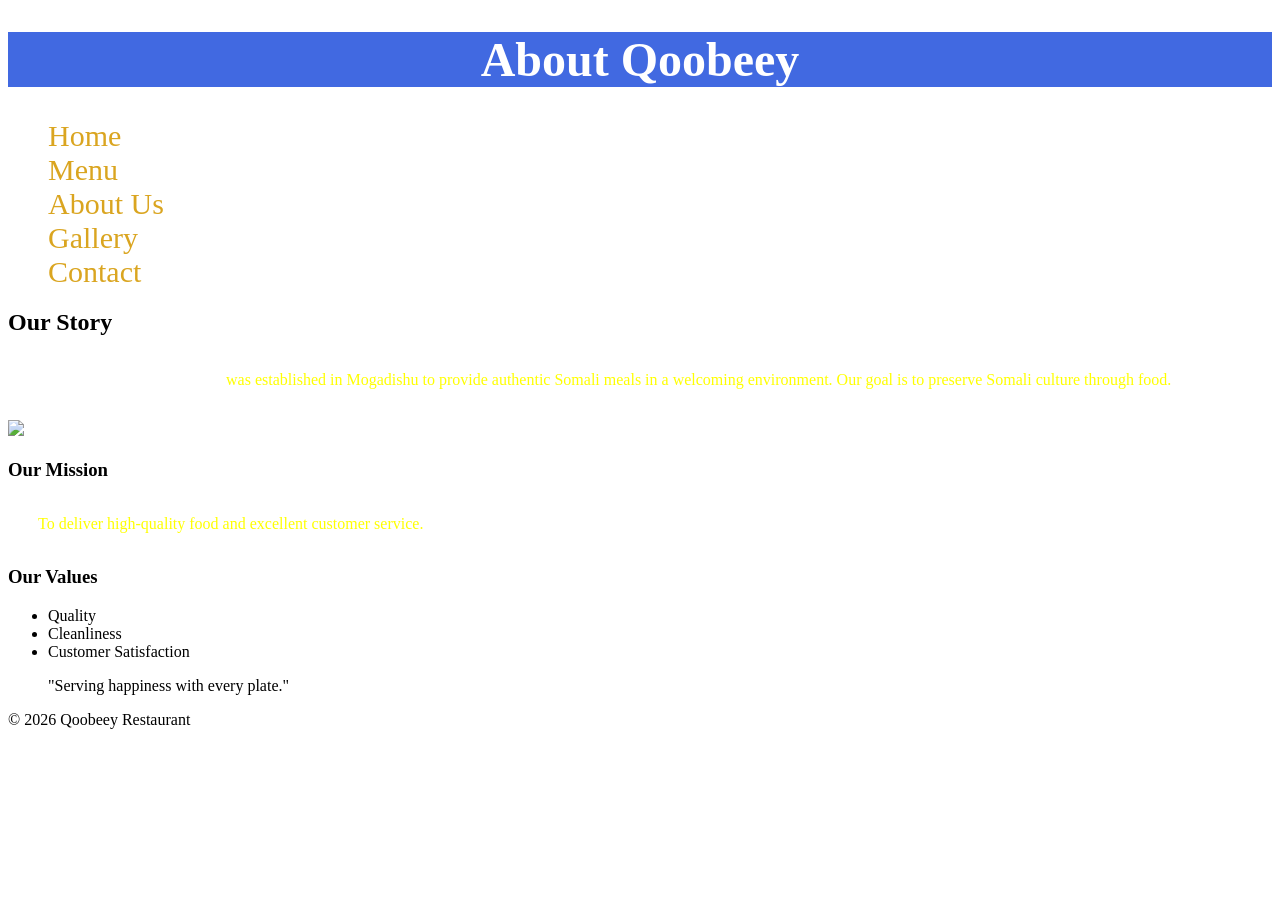
==== About.html @ ea3b914a "Add files via upload" ====
<!DOCTYPE html>
<html>
<head>
    <title>About Qoobeey Restaurant</title>
    <link rel="stylesheet" href="Style.css">
</head>
<body>
    <header>
        <h1>About Qoobeey</h1>
    </header>
    <nav>
        <ul>
            <li><a href="index.html">Home</a></li>
            <li><a href="menu.html">Menu</a></li>
            <li><a href="about.html">About Us</a></li>
            <li><a href="gallery.html">Gallery</a></li>
            <li><a href="contact.html">Contact</a></li>
        </ul>
    </nav>
    <main>
        <h2>Our Story</h2>
        <p><span>Qoobeey Restaurant</span> was established in Mogadishu to provide authentic Somali meals in a welcoming environment. Our goal is to preserve Somali culture through food.</p>
        
        <img src=" " alt=" " width="400">

        <h3>Our Mission</h3>
        <p>To deliver high-quality food and excellent customer service.</p>

        <h3>Our Values</h3>
        <ul>
            <li>Quality</li>
            <li>Cleanliness</li>
            <li>Customer Satisfaction</li>
        </ul>

        <blockquote>
            "Serving happiness with every plate."
        </blockquote>
    </main>
    <footer>
        <p>&copy; 2026 Qoobeey Restaurant</p>
    </footer>
</body>
</html>
---- Style.css ----
*{
    font-family: Georgia, 'Times New Roman', Times, serif;
}

body{
    background-image: url(inpic.jpeg);
background-size:100vw 200vh;
background-repeat: no-repeat;
}
header{
    background-color: royalblue;
}
/* class selector of menu page */
.bg{
    background-color: blue;
    color: yellow;
}

header h1{
    font-size: 3em;
    text-align: center;
    color:#ffffff;
}

/* descdent selector  */
header p{
    color:#fffedc;
    font-size: 2em;
    font-style: italic;
    font-weight: 800;
    text-align: center;
}

nav a{
color: goldenrod;
font-size:30px;
   text-decoration: none;
}

 nav ul{
    list-style-type:none;
}


main p{
    line-height: 3em;
    color: yellow;
    letter-spacing: 20%;
    text-indent: 30px;
    
}

main p span {
    color: white;
    text-transform: uppercase;
}

main ul li{
    /* list-style-image: url(); */

}

.foot{
    background-color: lightblue;
   height:80px;

   font-size: medium;
   font-style: italic;
    
}

.restaurant{
width: 400px;
height: 400px;
}


/* 
id selector of index page  */
/* #resdescription{
    color: rgb(15, 188, 26);
} */ */
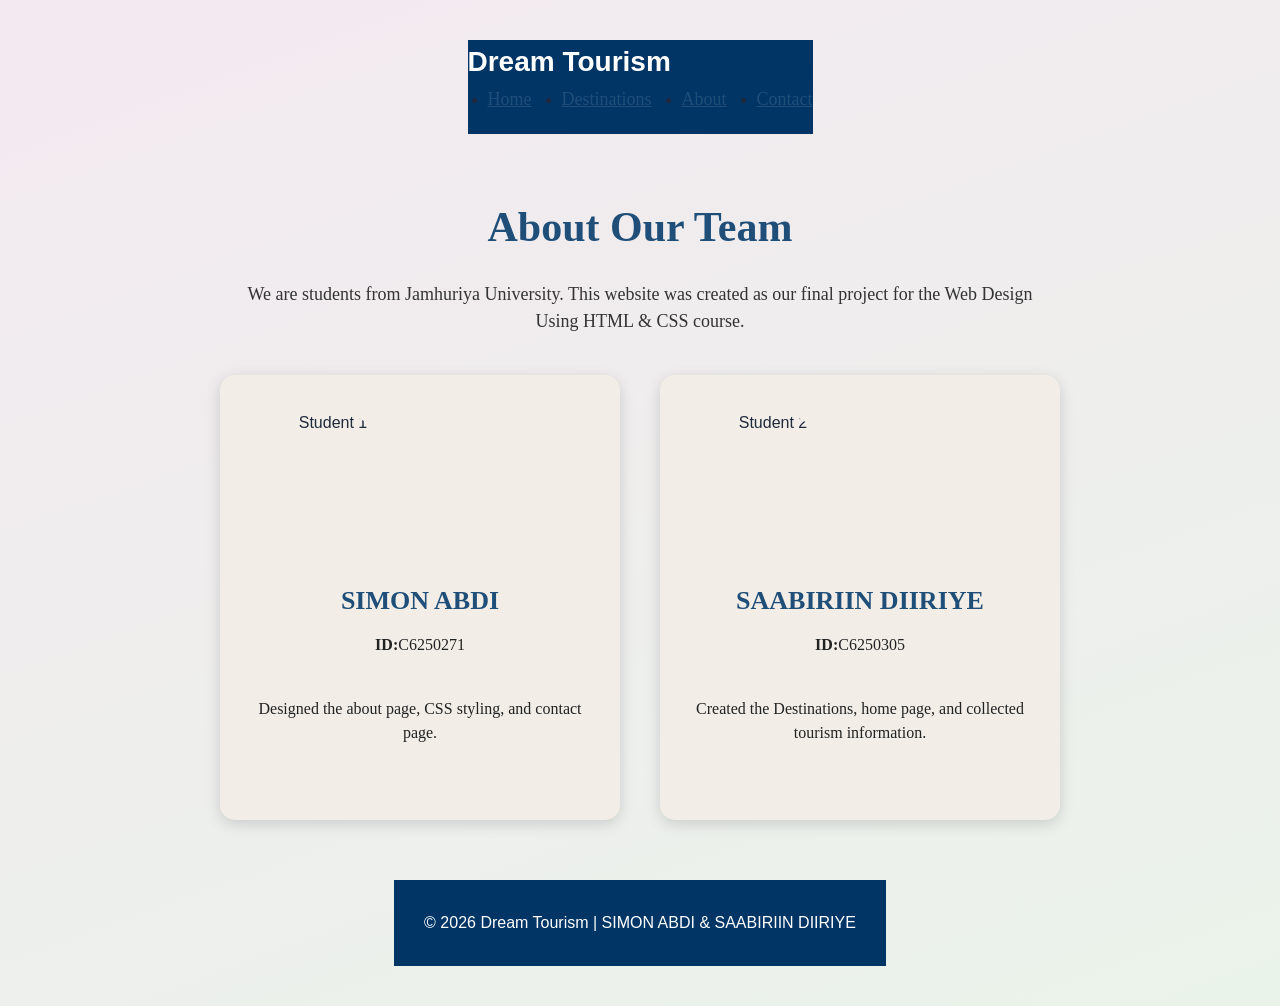
==== commit 0f15017d: "Add files via upload" ====
--- a/About.html
+++ b/About.html
@@ -1,44 +1,84 @@
 <!DOCTYPE html>
-<html>
+<html lang="en">
 <head>
-    <title>About Qoobeey Restaurant</title>
-    <link rel="stylesheet" href="Style.css">
+    <meta charset="UTF-8">
+    <meta name="viewport" content="width=device-width, initial-scale=1.0">
+    <title>About Us</title>
+    <link rel="stylesheet" href="cdddd.css">
+    
 </head>
 <body>
-    <header>
-        <h1>About Qoobeey</h1>
-    </header>
+<style>
+    
+</style>
+
+<header>
+    <div class="logo">
+        <h2>Dream Tourism</h2>
+    </div>
+
     <nav>
         <ul>
-            <li><a href="index.html">Home</a></li>
-            <li><a href="menu.html">Menu</a></li>
-            <li><a href="about.html">About Us</a></li>
-            <li><a href="gallery.html">Gallery</a></li>
-            <li><a href="contact.html">Contact</a></li>
+            <li><a href="Home.html">Home</a></li>
+            <li><a href="Destination.html">Destinations</a></li>
+            <li><a href="About.html">About</a></li>
+            <li><a href="Contact.html">Contact</a></li>
         </ul>
     </nav>
-    <main>
-        <h2>Our Story</h2>
-        <p><span>Qoobeey Restaurant</span> was established in Mogadishu to provide authentic Somali meals in a welcoming environment. Our goal is to preserve Somali culture through food.</p>
-        
-        <img src=" " alt=" " width="400">
+</header>
 
-        <h3>Our Mission</h3>
-        <p>To deliver high-quality food and excellent customer service.</p>
+<main>
 
-        <h3>Our Values</h3>
-        <ul>
-            <li>Quality</li>
-            <li>Cleanliness</li>
-            <li>Customer Satisfaction</li>
-        </ul>
+<section class="about">
 
-        <blockquote>
-            "Serving happiness with every plate."
-        </blockquote>
-    </main>
-    <footer>
-        <p>&copy; 2026 Qoobeey Restaurant</p>
-    </footer>
+<h1>About Our Team</h1>
+
+<p>
+We are students from Jamhuriya University. This website was created as our final project for the Web Design Using HTML & CSS course.
+</p>
+
+<div class="team">
+
+<div class="member">
+<img src="images/simoon.jpeg" alt="Student 1">
+
+<h2>SIMON ABDI</h2>
+
+<p><strong>ID:</strong>C6250271</p>
+
+<p>
+Designed the about page, CSS styling, and contact page.
+</p>
+
+</div>
+
+<div class="member">
+
+<img src="images/Saabiriin.jpeg" alt="Student 2">
+
+<h2>SAABIRIIN DIIRIYE</h2>
+
+<p><strong>ID:</strong>C6250305</p>
+
+<p>
+Created the Destinations, home page, and collected tourism information.
+</p>
+
+</div>
+
+</div>
+
+</section>
+
+</main>
+
+<footer>
+
+<p>
+©️ 2026 Dream Tourism | SIMON ABDI & SAABIRIIN DIIRIYE
+</p>
+
+</footer>
+
 </body>
 </html>
--- a/cdddd.css
+++ b/cdddd.css
@@ -0,0 +1,1075 @@
+/* GENERAL STYLE  */
+
+*{
+    margin:0;
+    padding:0;
+    box-sizing:border-box;
+}
+
+body{
+    font-family: Arial, sans-serif;
+    line-height:1.6;
+    color:#333;
+    background:#f8f9fa;
+}
+
+
+a{
+    text-decoration:none;
+    color:inherit;
+}
+
+
+img{
+    width:100%;
+    display:block;
+}
+
+header{
+    background:#003566;
+    position:sticky;
+    top:0;
+    z-index:1000;
+}
+
+
+.navbar{
+
+    display:flex;
+    justify-content:space-between;
+    align-items:center;
+
+    padding:20px 8%;
+}
+
+
+.logo h2{
+
+    color:white;
+    font-size:28px;
+
+}
+
+
+
+.nav-links{
+
+    display:flex;
+    list-style:none;
+    gap:30px;
+
+}
+
+
+.nav-links a{
+
+    color:white;
+    font-size:18px;
+    transition:0.3s;
+
+}
+
+
+
+.nav-links a:hover,
+.nav-links .active{
+
+    color:#ffd60a;
+
+}
+
+
+.hero{
+
+    height:90vh;
+
+    background:
+
+    linear-gradient(
+    rgba(0,0,0,0.5),
+    rgba(0,0,0,0.5)
+    ),
+
+
+        /* url("../images/travel.jpg"); */
+        url("/images/meldev.jpg");
+
+
+
+    background-size:cover;
+
+    background-position:center;
+
+    display:flex;
+
+    justify-content:center;
+
+    align-items:center;
+
+    text-align:center;
+
+}
+
+
+
+.hero-text{
+
+    color:white;
+
+    max-width:800px;
+
+}
+
+
+.hero-text h1{
+
+    font-size:55px;
+
+    margin-bottom:20px;
+
+}
+
+
+.hero-text p{
+
+    font-size:22px;
+
+    margin-bottom:30px;
+
+}
+
+
+
+.btn{
+
+    background:#ffd60a;
+
+    padding:15px 35px;
+
+    border-radius:30px;
+
+    font-weight:bold;
+
+    transition:0.3s;
+
+}
+
+
+
+.btn:hover{
+
+    background:white;
+
+    color:#003566;
+
+}
+
+
+
+.title{
+
+    text-align:center;
+
+    font-size:35px;
+
+    margin:50px 0 30px;
+
+    color:#003566;
+
+}
+
+
+.destination{
+
+    padding:20px 8%;
+
+}
+
+
+.card-container{
+
+    display:grid;
+
+    grid-template-columns:repeat(4,1fr);
+
+    gap:25px;
+
+}
+
+
+
+.card{
+
+    background:white;
+
+    border-radius:15px;
+
+    overflow:hidden;
+
+    box-shadow:0 5px 15px rgba(0,0,0,0.2);
+
+    transition:0.4s;
+
+}
+
+
+
+.card:hover{
+
+    transform:translateY(-10px);
+
+}
+
+
+
+.card img{
+
+    height:220px;
+
+    object-fit:cover;
+
+}
+
+
+.card-content{
+
+    padding:20px;
+
+}
+
+
+
+.card-content h3{
+
+    color:#003566;
+
+    margin-bottom:10px;
+
+}
+
+
+.card-content a{
+
+    color:#0077b6;
+
+    font-weight:bold;
+
+}
+
+
+.why-us{
+
+    padding:40px 8%;
+
+}
+
+
+
+.features{
+
+    display:flex;
+
+    gap:25px;
+
+}
+
+
+
+.feature-box{
+
+    background:white;
+
+    padding:25px;
+
+    border-radius:15px;
+
+    box-shadow:0 5px 15px #ddd;
+
+    flex:1;
+
+}
+
+
+
+
+
+
+.gallery{
+
+    padding:40px 8%;
+
+}
+
+
+
+.gallery-container{
+
+    display:grid;
+
+    grid-template-columns:repeat(4,1fr);
+
+    gap:20px;
+
+}
+
+
+
+.gallery img{
+
+    height:250px;
+
+    object-fit:cover;
+
+    border-radius:15px;
+
+}
+
+
+.destination-hero{
+
+    height:60vh;
+
+    background-image: linear-gradient(0,0,0,0.5),rgba (0,0,0,0.5),
+    url("./meldev.jpeg");
+    background-size: cover;
+    background-position: center;
+    display: flex;
+    justify-content: center;
+    align-items: center;
+}
+
+    linear-gradient(
+    rgba(0,0,0,.5),
+    rgba(0,0,0,.5)
+    ),
+
+    url("../images/meldev.jpeg");
+
+
+    background-size:cover;
+
+    background-position:center;
+
+    display:flex;
+
+    justify-content:center;
+
+    align-items:center;
+
+    text-align:center;
+
+    color:white;
+
+}
+
+
+
+.hero-content h1{
+
+    font-size:50px;
+
+}
+
+
+.hero-content p{
+
+    font-size:22px;
+
+}
+
+
+
+
+
+
+.country{
+
+    display:flex;
+
+    align-items:center;
+
+    gap:40px;
+
+    padding:60px 8%;
+
+    background:white;
+
+}
+
+
+
+.country.reverse{
+
+    flex-direction:row-reverse;
+
+}
+
+
+.country-image{
+
+    flex:1;
+
+}
+
+
+.country-image img{
+
+    height:350px;
+
+    object-fit:cover;
+
+    border-radius:20px;
+
+}
+
+
+
+.country-text{
+
+    flex:1;
+
+}
+
+
+
+.country-text h2{
+
+    color:#003566;
+
+    font-size:35px;
+
+    margin-bottom:15px;
+
+}
+
+
+.country-text h3{
+
+    color:#0077b6;
+
+    margin-top:20px;
+
+}
+
+
+.country-text ul{
+
+    margin-left:20px;
+
+}
+
+.travel-tips{
+
+    padding:50px 8%;
+
+}
+
+
+
+.tips-container{
+
+    display:flex;
+
+    gap:25px;
+
+}
+
+
+
+.tip{
+
+    background:white;
+
+    padding:25px;
+
+    border-radius:15px;
+
+    box-shadow:0 5px 15px #ddd;
+
+    flex:1;
+
+}
+
+
+
+
+
+footer{
+
+    background:#003566;
+
+    color:white;
+
+    text-align:center;
+
+    padding:30px;
+
+}
+
+
+
+
+
+
+@media(max-width:992px){
+
+
+    .card-container{
+
+        grid-template-columns:repeat(2,1fr);
+
+    }
+
+
+    .gallery-container{
+
+        grid-template-columns:repeat(2,1fr);
+
+    }
+
+
+    .country{
+
+        flex-direction:column;
+
+    }
+
+
+    .country.reverse{
+
+        flex-direction:column;
+
+    }
+
+
+}
+
+
+
+@media(max-width:600px){
+
+
+    .navbar{
+
+        flex-direction:column;
+
+        gap:20px;
+
+    }
+
+
+    .nav-links{
+
+        flex-direction:column;
+
+        text-align:center;
+
+    }
+
+
+
+    .hero-text h1{
+
+        font-size:35px;
+
+    }
+
+
+
+    .card-container{
+
+        grid-template-columns:1fr;
+
+    }
+
+
+
+    .features{
+
+        flex-direction:column;
+
+    }
+
+
+
+    .gallery-container{
+
+        grid-template-columns:1fr;
+
+    }
+
+
+
+    .hero-content h1{
+
+        font-size:35px;
+
+    }
+
+}
+
+/* home.css */
+
+/* ===== Reset & Base ===== */
+* {
+  margin: 0;
+  padding: 0;
+  box-sizing: border-box;
+}
+
+body {
+  font-family: 'Segoe UI', Arial, sans-serif;
+  color: #1e293b;
+  background-color: #f4f6f9;
+}
+
+a {
+  text-decoration: none;
+}
+
+ul {
+  list-style: none;
+}
+
+/* ===== Navbar ===== */
+.navbar {
+  display: flex;
+  justify-content: space-between;
+  align-items: center;
+  background-color: #0b1f4c;
+  padding: 18px 60px;
+}
+
+.logo {
+  display: flex;
+  align-items: center;
+  gap: 10px;
+}
+
+.logo-icon {
+  font-size: 28px;
+}
+
+.logo h1 {
+  font-size: 24px;
+  font-weight: 700;
+}
+
+.logo-dark {
+  color: #ffffff;
+}
+
+.logo-accent {
+  color: #f5a623;
+}
+
+.nav-links {
+  display: flex;
+  gap: 35px;
+}
+
+.nav-links a {
+  color: #ffffff;
+  font-weight: 600;
+  font-size: 15px;
+  padding-bottom: 6px;
+  transition: color 0.2s ease;
+}
+
+.nav-links a:hover {
+  color: #f5a623;
+}
+
+.nav-links a.active {
+  color: #f5a623;
+  border-bottom: 2px solid #f5a623;
+}
+
+/* ===== Hero Section ===== */
+.hero {
+  position: relative;
+  height: 480px;
+  background-image: linear-gradient(rgba(white), rgba(white)),
+    url("images/Saabiriin.jpeg");
+  background-size: cover;
+  background-position: center;
+  display: flex;
+  align-items: center;
+  justify-content: center;
+  text-align: center;
+}
+
+.hero-content {
+  max-width: 700px;
+  padding: 0 20px;
+}
+
+.hero-explore {
+  font-family: 'Brush Script MT', cursive;
+  font-size: 42px;
+  color: #f5a623;
+  margin-bottom: -10px;
+}
+
+.hero-title {
+  font-size: 48px;
+  font-weight: 800;
+  color: #ffffff;
+  text-shadow: 0 2px 8px rgba(0,0,0,0.4);
+  margin-bottom: 18px;
+}
+
+.hero-subtitle {
+  color: #eef2f7;
+  font-size: 17px;
+  line-height: 1.6;
+  margin-bottom: 28px;
+}
+
+.btn-cta {
+  display: inline-block;
+  background-color: #f5a623;
+  color: #0b1f4c;
+  font-weight: 700;
+  padding: 14px 30px;
+  border-radius: 30px;
+  font-size: 15px;
+  transition: transform 0.2s ease, background-color 0.2s ease;
+}
+
+.btn-cta:hover {
+  background-color: #e0961a;
+  transform: translateY(-2px);
+}
+
+/* ===== Destinations Section ===== */
+.destinations {
+  text-align: center;
+  padding: 60px 60px 80px;
+}
+
+.section-title {
+  color: #0b1f4c;
+  font-size: 32px;
+  font-weight: 800;
+  margin-bottom: 12px;
+}
+
+.title-underline {
+  display: block;
+  width: 60px;
+  height: 3px;
+  background-color: #f5a623;
+  margin: 0 auto 40px;
+}
+
+.cards-grid {
+  display: grid;
+  grid-template-columns: repeat(4, 1fr);
+  gap: 25px;
+}
+
+.card {
+  background-color: #ffffff;
+  border-radius: 12px;
+  overflow: hidden;
+  box-shadow: 0 4px 14px rgba(0, 0, 0, 0.08);
+  text-align: left;
+  transition: transform 0.25s ease, box-shadow 0.25s ease;
+}
+
+.card:hover {
+  transform: translateY(-6px);
+  box-shadow: 0 10px 24px rgba(0, 0, 0, 0.15);
+}
+
+.card img {
+  width: 100%;
+  height: 160px;
+  object-fit: cover;
+}
+
+.card-body {
+  padding: 18px 20px 22px;
+}
+
+.card-location {
+  font-weight: 700;
+  font-size: 16px;
+  color: #0b1f4c;
+  margin-bottom: 10px;
+}
+
+.card-text {
+  font-size: 14px;
+  color: #64748b;
+  line-height: 1.5;
+  margin-bottom: 16px;
+  min-height: 60px;
+}
+
+.learn-more {
+  font-weight: 600;
+  font-size: 14px;
+}
+
+.learn-more.blue { color: blue; }
+.learn-more.green { color: #16a34a; }
+.learn-more.orange { color: #ea580c; }
+.learn-more.purple { color: #7c3aed; }
+
+/* ===== Footer ===== */
+.footer {
+  background-color: #0b1f4c;
+  color:white;
+  text-align: center;
+  padding: 30px 20px;
+}
+
+.footer p {
+  font-size: 14px;
+  margin-bottom: 6px;
+  color: #d5dcea;
+}
+
+.social-icons {
+  margin-top: 15px;
+  display: flex;
+  justify-content: center;
+  gap: 14px;
+}
+
+.social-icons a {
+  width: 34px;
+  height: 34px;
+  border-radius: 50%;
+  background-color: white;
+  display: flex;
+  align-items: center;
+  justify-content: center;
+  font-size: 15px;
+}
+
+/* ===== Responsive ===== */
+@media (max-width: 992px) {
+  .cards-grid {
+    grid-template-columns: repeat(2, 1fr);
+  }
+}
+
+@media (max-width: 600px) {
+  .navbar {
+    flex-direction: column;
+    gap: 15px;
+    padding: 15px 20px;
+  }
+  .nav-links {
+    gap: 18px;
+  }
+  .hero-title {
+    font-size: 32px;
+  }
+  .cards-grid {
+    grid-template-columns: 1fr;
+  }
+  .destinations {
+    padding: 50px 20px;
+  }
+}
+
+/* about.css */
+
+* {
+    margin: 0;
+    padding: 0;
+    box-sizing: border-box;
+}
+
+body {
+    font-family: 'Segoe UI', Arial, sans-serif;
+    background: linear-gradient(160deg, #f3e9f0 0%, #eaf3ea 100%);
+    min-height: 100vh;
+    display: flex;
+    flex-direction: column;
+    align-items: center;
+    padding: 40px 20px;
+}
+
+/* ============================
+   NAVIGATION
+============================ */
+
+nav ul {
+    list-style: disc;
+    display: flex;
+    gap: 30px;
+    padding-left: 20px;
+    align-self: flex-start;
+    margin-bottom: 20px;
+}
+
+nav a {
+    font-family: 'Georgia', 'Times New Roman', serif;
+    font-size: 18px;
+    color: #1f4e79;
+    text-decoration: underline;
+}
+
+/* ============================
+   ABOUT / TEAM SECTION
+============================ */
+
+.about{
+    padding:60px 20px;
+    text-align:center;
+}
+
+.about h1{
+    font-family:'Georgia','Times New Roman',serif;
+    font-size:42px;
+    color:#1f4e79;
+    margin-bottom:20px;
+}
+
+.about p{
+    font-family:'Georgia','Times New Roman',serif;
+    font-size:18px;
+    color:#333;
+    max-width:800px;
+    margin:0 auto 40px;
+    line-height:1.5;
+}
+
+.team{
+    display:flex;
+    justify-content:center;
+    align-items:stretch;
+    gap:40px;
+    flex-wrap:wrap;
+}
+
+.member{
+    width:400px;
+    background:#f2eee7;
+    padding:35px 30px;
+    border-radius:15px;
+    box-shadow:0 4px 15px rgba(0,0,0,0.15);
+    text-align:center;
+}
+
+.member img{
+    width:150px;
+    height:150px;
+    border-radius:50%;
+    object-fit:cover;
+    margin-bottom:20px;
+    filter:none;
+}
+
+.member h2{
+    font-family:'Georgia','Times New Roman',serif;
+    color:#1f4e79;
+    font-size:26px;
+    margin-bottom:12px;
+}
+
+.member p{
+    font-family:'Georgia','Times New Roman',serif;
+    font-size:16px;
+    color:#222;
+    line-height:1.5;
+}
+
+.member .id{
+    font-weight:bold;
+    margin-bottom:15px;
+}
+
+@media(max-width:768px){
+    .team{
+        flex-direction:column;
+        align-items:center;
+    }
+}
+
+/* ============================
+   CONTACT FORM SECTION
+============================ */
+
+.contact-card {
+    background: #f7f3ee;
+    max-width: 600px;
+    width: 100%;
+    padding: 40px 45px 50px;
+    border-radius: 4px;
+    box-shadow: 0 4px 20px rgba(white,white,white);
+}
+
+.contact-card h1 {
+    font-family: 'Georgia', 'Times New Roman', serif;
+    font-size: 34px;
+    text-align: center;
+    color: #2a6f6f;
+    margin-bottom: 10px;
+}
+
+.subtitle {
+    font-family: 'Georgia', 'Times New Roman', serif;
+    text-align: center;
+    color: #333;
+    font-size: 16px;
+    margin-bottom: 30px;
+}
+
+.contact-card form {
+    display: flex;
+    flex-direction: column;
+}
+
+.contact-card label {
+    font-family: 'Georgia', 'Times New Roman', serif;
+    font-weight: bold;
+    font-size: 16px;
+    color: #222;
+    margin-top: 18px;
+    margin-bottom: 6px;
+}
+
+.contact-card input,
+.contact-card select,
+.contact-card textarea {
+    padding: 12px 14px;
+    border: 1px solid #ccc;
+    border-radius: 3px;
+    font-size: 15px;
+    font-family: 'Segoe UI', Arial, sans-serif;
+    background: #fdfdfb;
+    outline: none;
+}
+
+.contact-card input:focus,
+.contact-card select:focus,
+.contact-card textarea:focus {
+    border-color: #2a6f6f;
+}
+
+.contact-card textarea {
+    resize: vertical;
+}
+
+.contact-card button {
+    margin-top: 24px;
+    background: #2a6f6f;
+    color: #fff;
+    border: none;
+    padding: 14px;
+    border-radius: 4px;
+    font-size: 16px;
+    font-weight: bold;
+    cursor: pointer;
+    transition: background 0.2s ease;
+}
+
+.contact-card button:hover {
+    background: #e8943a;
+}
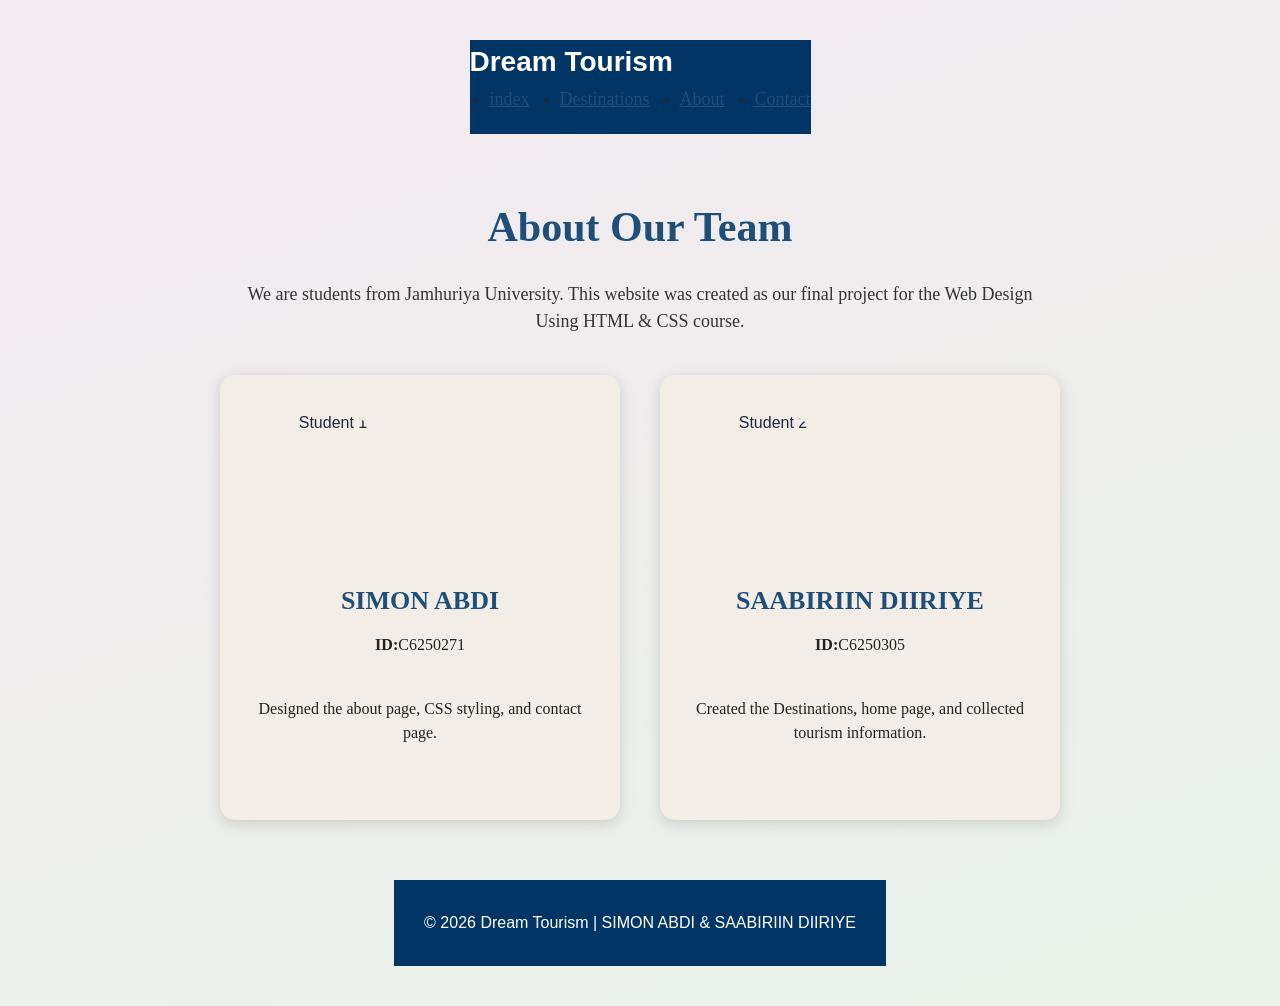
==== commit 18b11f1c: "Update About.html" ====
--- a/About.html
+++ b/About.html
@@ -19,7 +19,7 @@
 
     <nav>
         <ul>
-            <li><a href="Home.html">Home</a></li>
+            <li><a href="index.html">index</a></li>
             <li><a href="Destination.html">Destinations</a></li>
             <li><a href="About.html">About</a></li>
             <li><a href="Contact.html">Contact</a></li>
@@ -81,4 +81,4 @@
 </footer>
 
 </body>
-</html>+</html>
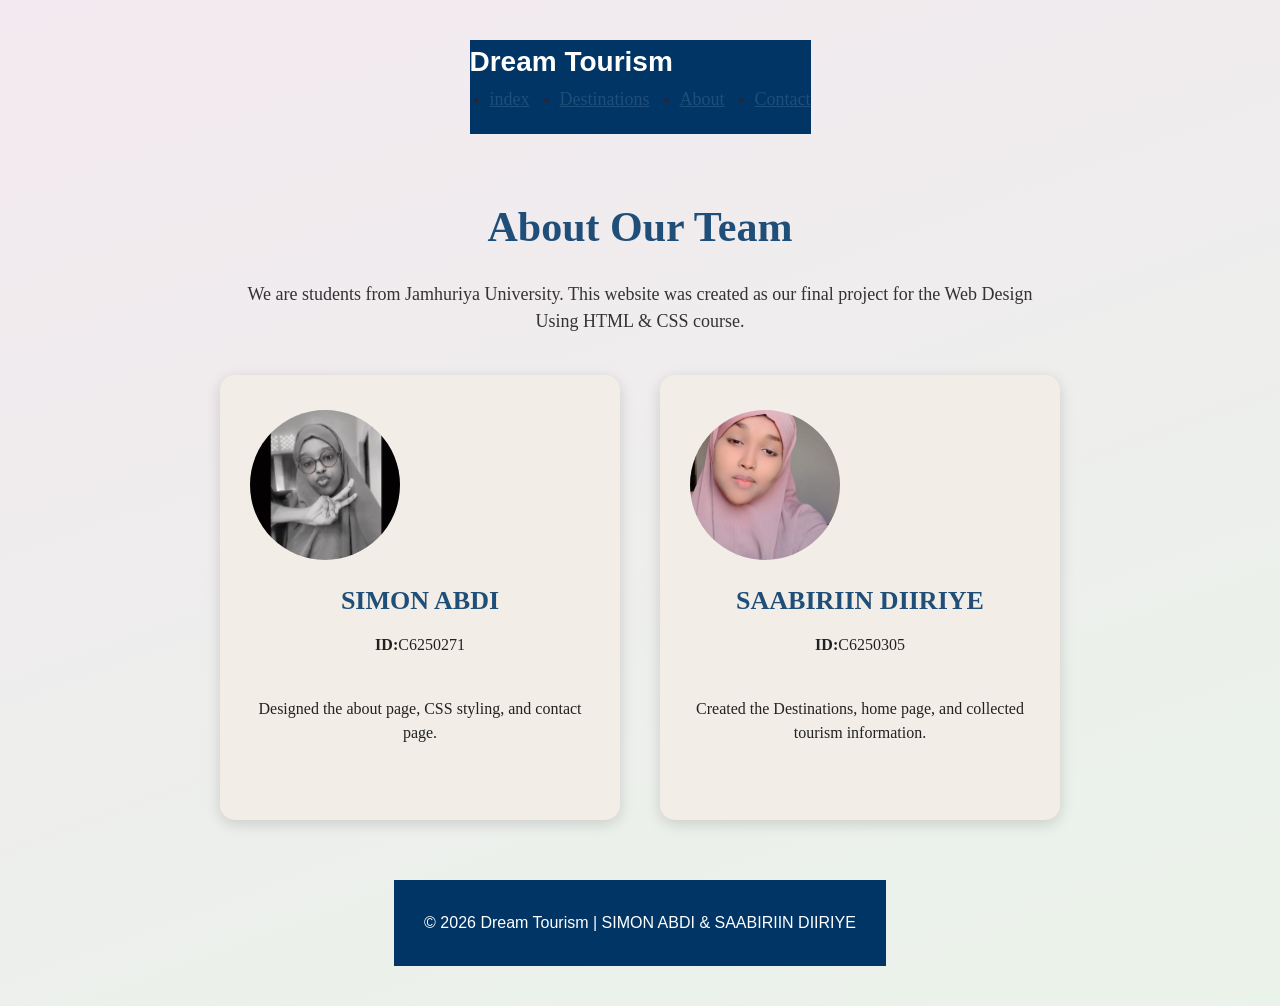
==== commit cdf94d59: "Update About.html" ====
--- a/About.html
+++ b/About.html
@@ -40,7 +40,7 @@
 <div class="team">
 
 <div class="member">
-<img src="images/simoon.jpeg" alt="Student 1">
+<img src="simoon.jpeg" alt="Student 1">
 
 <h2>SIMON ABDI</h2>
 
@@ -54,7 +54,7 @@
 
 <div class="member">
 
-<img src="images/Saabiriin.jpeg" alt="Student 2">
+<img src="Saabiriin.jpeg" alt="Student 2">
 
 <h2>SAABIRIIN DIIRIYE</h2>
 
